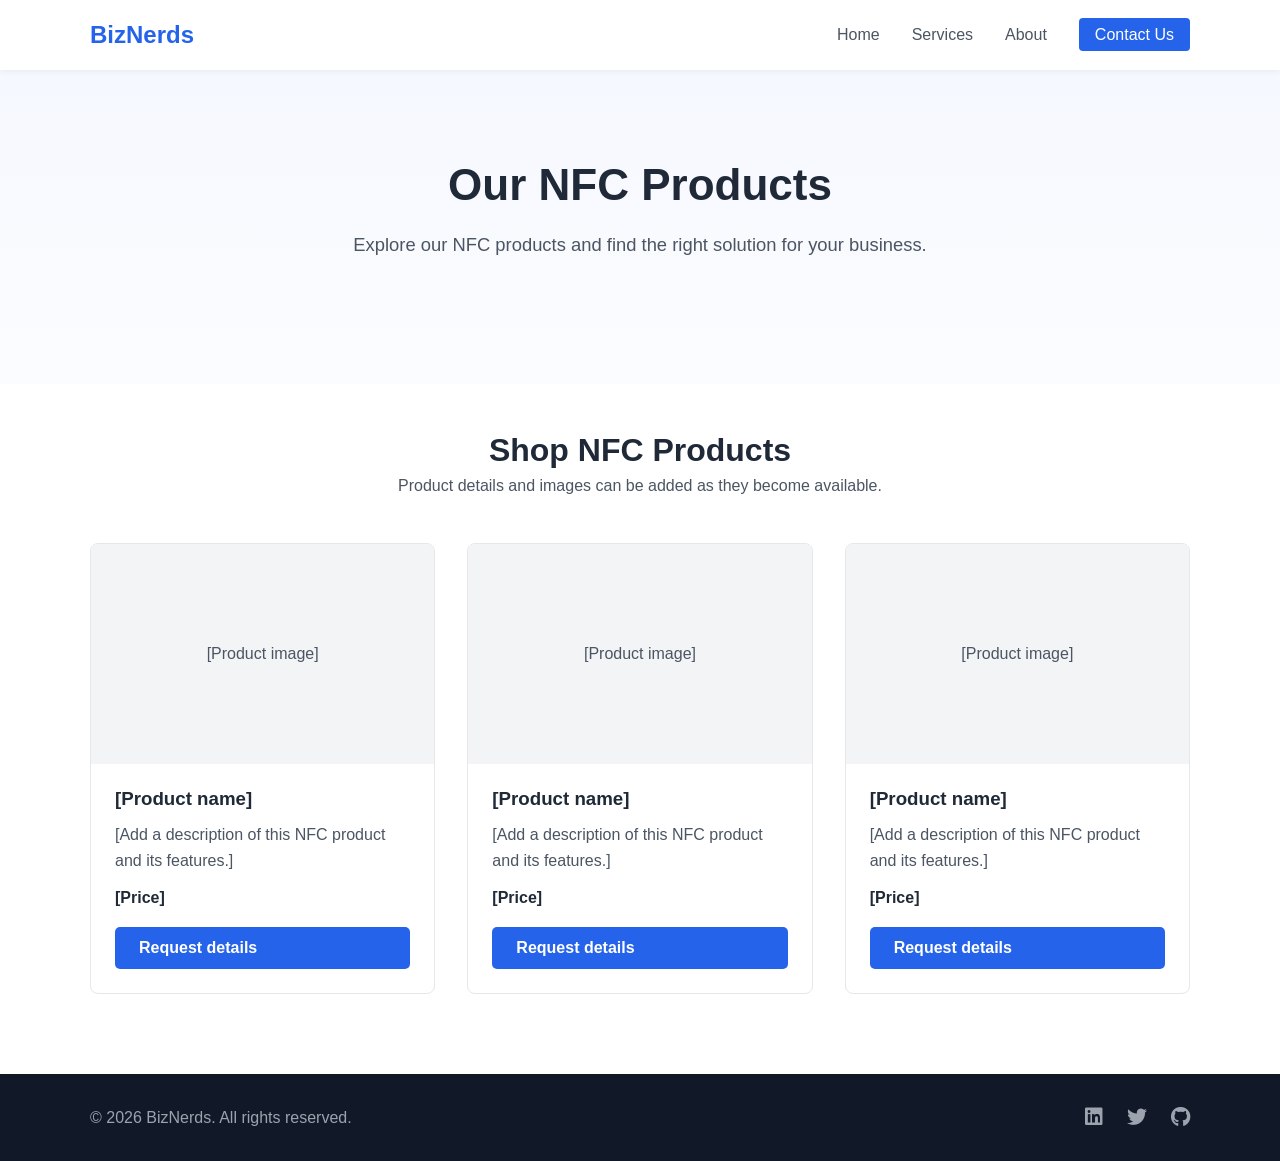
==== products.html @ fc16db20 "Add products page with css and script" ====
<!DOCTYPE html>
<html lang="en">

<head>
    <meta charset="UTF-8">
    <meta name="viewport" content="width=device-width, initial-scale=1.0">
    <title>NFC Products | BizNerds</title>
    <link rel="stylesheet" href="style.css">
    <link rel="stylesheet" href="https://cdnjs.cloudflare.com/ajax/libs/font-awesome/6.4.0/css/all.min.css">
</head>

<body>
    <header id="header">
        <div class="container navbar">
            <a href="index.html" class="logo">BizNerds</a>
            <nav>
                <ul class="nav-links" id="navLinks">
                    <li><a href="index.html#hero">Home</a></li>
                    <li><a href="index.html#services">Services</a></li>
                    <li><a href="index.html#about">About</a></li>
                    <li><a href="index.html#contact" class="btn-nav">Contact Us</a></li>
                </ul>
            </nav>
            <div class="menu-toggle" id="mobileMenu">
                <i class="fa-solid fa-bars"></i>
            </div>
        </div>
    </header>

    <main>
        <section class="hero">
            <div class="container hero-content">
                <h1>Our NFC Products</h1>
                <p>Explore our NFC products and find the right solution for your business.</p>
            </div>
        </section>

        <section class="section products-section">
            <div class="container">
                <div class="section-title">
                    <h2>Shop NFC Products</h2>
                    <p>Product details and images can be added as they become available.</p>
                </div>
                <div class="products-grid">
                    <article class="product-card">
                        <div class="product-image-placeholder" role="img" aria-label="Product image placeholder">
                            [Product image]
                        </div>
                        <div class="product-details">
                            <h3>[Product name]</h3>
                            <p>[Add a description of this NFC product and its features.]</p>
                            <div class="product-price">[Price]</div>
                            <a href="index.html#contact" class="btn btn-primary btn-block">Request details</a>
                        </div>
                    </article>
                    <article class="product-card">
                        <div class="product-image-placeholder" role="img" aria-label="Product image placeholder">
                            [Product image]
                        </div>
                        <div class="product-details">
                            <h3>[Product name]</h3>
                            <p>[Add a description of this NFC product and its features.]</p>
                            <div class="product-price">[Price]</div>
                            <a href="index.html#contact" class="btn btn-primary btn-block">Request details</a>
                        </div>
                    </article>
                    <article class="product-card">
                        <div class="product-image-placeholder" role="img" aria-label="Product image placeholder">
                            [Product image]
                        </div>
                        <div class="product-details">
                            <h3>[Product name]</h3>
                            <p>[Add a description of this NFC product and its features.]</p>
                            <div class="product-price">[Price]</div>
                            <a href="index.html#contact" class="btn btn-primary btn-block">Request details</a>
                        </div>
                    </article>
                </div>
            </div>
        </section>
    </main>

    <footer>
        <div class="container footer-content">
            <p>&copy; 2026 BizNerds. All rights reserved.</p>
            <div class="social-links">
                <a href="#" aria-label="LinkedIn"><i class="fa-brands fa-linkedin"></i></a>
                <a href="#" aria-label="Twitter"><i class="fa-brands fa-twitter"></i></a>
                <a href="#" aria-label="GitHub"><i class="fa-brands fa-github"></i></a>
            </div>
        </div>
    </footer>

    <script src="script.js"></script>
</body>

</html>
---- style.css ----
/* CSS Reset & Variables */
* {
    margin: 0;
    padding: 0;
    box-sizing: border-box;
}

:root {
    --primary-color: #2563eb;
    --primary-dark: #1d4ed8;
    --text-color: #1f2937;
    --text-light: #4b5563;
    --bg-color: #ffffff;
    --bg-light: #f3f4f6;
    --border-color: #e5e7eb;
    --transition: all 0.3s ease;
}

html {
    scroll-behavior: smooth;
    font-family: 'Segoe UI', Tahoma, Geneva, Verdana, sans-serif;
    color: var(--text-color);
}

.container {
    width: 90%;
    max-width: 1100px;
    margin: 0 auto;
}

/* Buttons */
.btn {
    display: inline-block;
    padding: 0.75rem 1.5rem;
    border-radius: 5px;
    font-weight: 600;
    text-decoration: none;
    cursor: pointer;
    transition: var(--transition);
    border: none;
}

.btn-primary {
    background-color: var(--primary-color);
    color: #fff;
}

.btn-primary:hover {
    background-color: var(--primary-dark);
}

.btn-secondary {
    background-color: transparent;
    color: var(--primary-color);
    border: 2px solid var(--primary-color);
}

.btn-secondary:hover {
    background-color: var(--primary-color);
    color: #fff;
}

.btn-block {
    width: 100%;
}

/* Header & Navbar */
header {
    background-color: var(--bg-color);
    box-shadow: 0 2px 5px rgba(0,0,0,0.05);
    position: fixed;
    top: 0;
    left: 0;
    width: 100%;
    z-index: 1000;
}

.navbar {
    display: flex;
    justify-content: space-between;
    align-items: center;
    height: 70px;
}

.logo {
    font-size: 1.5rem;
    font-weight: bold;
    color: var(--primary-color);
    text-decoration: none;
}

.nav-links {
    display: flex;
    list-style: none;
    align-items: center;
    gap: 2rem;
}

.nav-links a {
    text-decoration: none;
    color: var(--text-light);
    font-weight: 500;
    transition: var(--transition);
}

.nav-links a:hover {
    color: var(--primary-color);
}

.btn-nav {
    background-color: var(--primary-color);
    color: white !important;
    padding: 0.5rem 1rem;
    border-radius: 4px;
}

.btn-nav:hover {
    background-color: var(--primary-dark) !important;
}

.menu-toggle {
    display: none;
    font-size: 1.5rem;
    cursor: pointer;
}

/* Hero Section */
.hero {
    padding: 10rem 0 6rem 0;
    background: linear-gradient(rgba(37, 99, 235, 0.05), rgba(37, 99, 235, 0.02));
    text-align: center;
}

.hero-content h1 {
    font-size: 2.75rem;
    margin-bottom: 1.5rem;
    color: var(--text-color);
}

.hero-content p {
    font-size: 1.15rem;
    color: var(--text-light);
    max-width: 650px;
    margin: 0 auto 2rem auto;
}

.hero-btns {
    display: flex;
    gap: 1rem;
    justify-content: center;
}

/* General Sections */
.section {
    padding: 5rem 0;
}

.section-title {
    text-align: center;
    margin-bottom: 3rem;
}

.section-title h2 {
    font-size: 2rem;
    margin-bottom: 0.5rem;
}

.section-title p {
    color: var(--text-light);
}

.bg-light {
    background-color: var(--bg-light);
}

/* Services Grid */
.services-grid {
    display: grid;
    grid-template-columns: repeat(auto-fit, minmax(300px, 1fr));
    gap: 2rem;
}

.service-card {
    background: var(--bg-color);
    padding: 2.5rem 2rem;
    border-radius: 8px;
    border: 1px solid var(--border-color);
    text-align: center;
    transition: var(--transition);
}

.service-card-link {
    display: block;
    color: inherit;
    text-decoration: none;
}

.service-card:hover {
    transform: translateY(-5px);
    box-shadow: 0 10px 20px rgba(0,0,0,0.05);
}

.service-card-link:focus-visible {
    outline: 3px solid var(--primary-color);
    outline-offset: 3px;
}

.service-card i {
    font-size: 2.5rem;
    color: var(--primary-color);
    margin-bottom: 1.5rem;
}

.service-card h3 {
    margin-bottom: 1rem;
}

.service-card p {
    color: var(--text-light);
    line-height: 1.6;
}

/* About Section */
.about-container {
    display: grid;
    grid-template-columns: 1fr 1fr;
    gap: 4rem;
    align-items: center;
}

.about-text h2 {
    margin-bottom: 1.5rem;
}

.about-text p {
    color: var(--text-light);
    line-height: 1.6;
    margin-bottom: 1rem;
}

.image-placeholder {
    width: 100%;
    height: 300px;
    background-color: var(--border-color);
    border-radius: 8px;
    display: flex;
    align-items: center;
    justify-content: center;
    color: var(--text-light);
    font-weight: 500;
}

/* Product Listing */
.products-section {
    padding-top: 3rem;
}

.products-grid {
    display: grid;
    grid-template-columns: repeat(auto-fit, minmax(240px, 1fr));
    gap: 2rem;
}

.product-card {
    overflow: hidden;
    background: var(--bg-color);
    border: 1px solid var(--border-color);
    border-radius: 8px;
}

.product-image-placeholder {
    min-height: 220px;
    padding: 1rem;
    background: var(--bg-light);
    color: var(--text-light);
    display: flex;
    align-items: center;
    justify-content: center;
    text-align: center;
}

.product-details {
    padding: 1.5rem;
}

.product-details h3 {
    margin-bottom: 0.75rem;
}

.product-details p {
    min-height: 3.2em;
    margin-bottom: 1rem;
    color: var(--text-light);
    line-height: 1.6;
}

.product-price {
    margin-bottom: 1.25rem;
    color: var(--text-color);
    font-weight: 600;
}

/* Contact Section */
.contact-wrapper {
    display: grid;
    grid-template-columns: 1fr 1.2fr;
    gap: 4rem;
}

.contact-info h3 {
    margin-bottom: 1.5rem;
}

.contact-info p {
    margin-bottom: 1rem;
    color: var(--text-light);
    display: flex;
    align-items: center;
    gap: 1rem;
}

.contact-info i {
    color: var(--primary-color);
}

.contact-form .form-group {
    margin-bottom: 1.25rem;
}

.contact-form label {
    display: block;
    margin-bottom: 0.5rem;
    font-weight: 500;
}

.contact-form input,
.contact-form textarea {
    width: 100%;
    padding: 0.75rem;
    border: 1px solid var(--border-color);
    border-radius: 4px;
    font-family: inherit;
    outline: none;
    transition: var(--transition);
}

.contact-form input:focus,
.contact-form textarea:focus {
    border-color: var(--primary-color);
}

.form-status {
    margin-top: 1rem;
    font-weight: 500;
}

/* Footer */
footer {
    background-color: #111827;
    color: #9ca3af;
    padding: 2rem 0;
}

.footer-content {
    display: flex;
    justify-content: space-between;
    align-items: center;
}

.social-links {
    display: flex;
    gap: 1.5rem;
}

.social-links a {
    color: #9ca3af;
    font-size: 1.25rem;
    transition: var(--transition);
}

.social-links a:hover {
    color: #ffffff;
}

/* Responsive Styles */
@media (max-width: 768px) {
    .nav-links {
        display: none;
        flex-direction: column;
        position: absolute;
        top: 70px;
        left: 0;
        width: 100%;
        background-color: var(--bg-color);
        padding: 1.5rem 0;
        box-shadow: 0 5px 10px rgba(0,0,0,0.05);
        gap: 1rem;
    }

    .nav-links.active {
        display: flex;
    }

    .menu-toggle {
        display: block;
    }

    .hero-content h1 {
        font-size: 2rem;
    }

    .about-container,
    .contact-wrapper {
        grid-template-columns: 1fr;
        gap: 2rem;
    }

    .footer-content {
        flex-direction: column;
        gap: 1rem;
        text-align: center;
    }
}
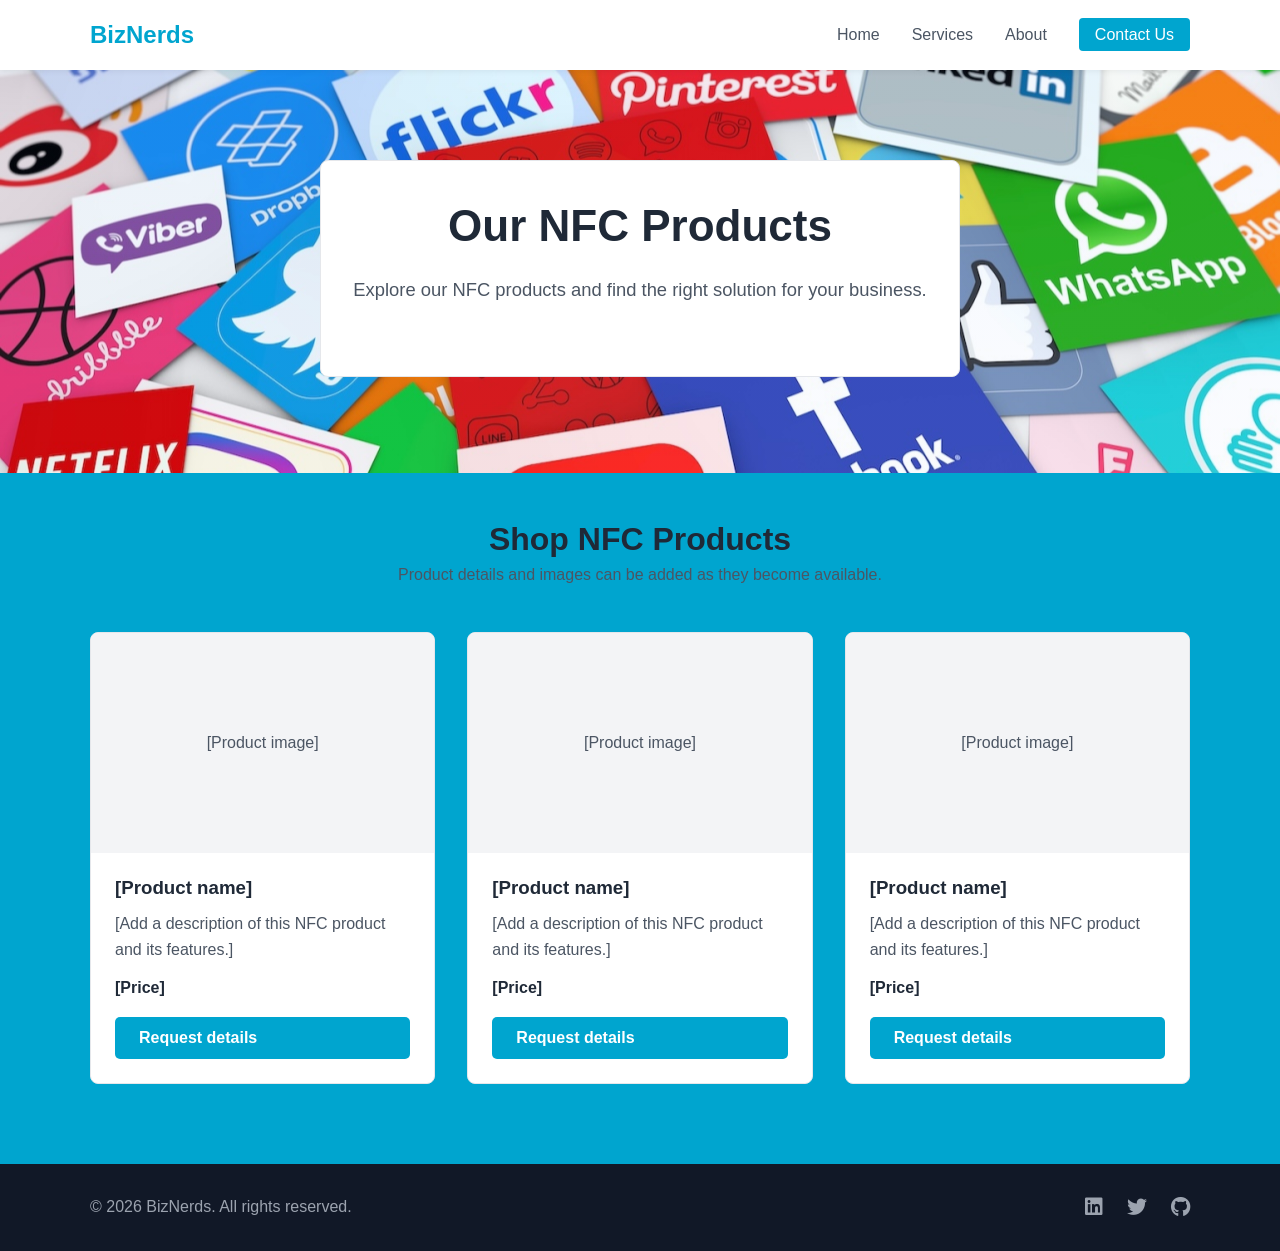
==== commit 5453deed: "Change title and add card to products page" ====
--- a/products.html
+++ b/products.html
@@ -29,7 +29,7 @@
 
     <main>
         <section class="hero">
-            <div class="container hero-content">
+            <div class="service-card hero-content">
                 <h1>Our NFC Products</h1>
                 <p>Explore our NFC products and find the right solution for your business.</p>
             </div>
--- a/style.css
+++ b/style.css
@@ -6,13 +6,32 @@
 }
 
 :root {
-    --primary-color: #2563eb;
-    --primary-dark: #1d4ed8;
+    /* Brand */
+    --primary-color: #00a5cf;
+    --primary-dark: #004e64;
+
+    /* Text */
     --text-color: #1f2937;
     --text-light: #4b5563;
+
+    /* Surfaces and borders */
     --bg-color: #ffffff;
     --bg-light: #f3f4f6;
     --border-color: #e5e7eb;
+
+    /* Section and footer colors */
+    --accent-bg-color: #009687;
+    --section-bg-color: #00a5cf;
+    --footer-bg-color: #111827;
+    --footer-text-color: #9ca3af;
+    --white-color: var(--bg-color);
+
+    /* Overlays and shadows */
+    --hero-overlay-start: rgba(37, 99, 235, 0.05);
+    --hero-overlay-end: rgba(37, 99, 235, 0.02);
+    --shadow-color: rgba(0, 0, 0, 0.05);
+
+    /* Shared effects */
     --transition: all 0.3s ease;
 }
 
@@ -42,7 +61,7 @@
 
 .btn-primary {
     background-color: var(--primary-color);
-    color: #fff;
+    color: var(--white-color);
 }
 
 .btn-primary:hover {
@@ -57,7 +76,7 @@
 
 .btn-secondary:hover {
     background-color: var(--primary-color);
-    color: #fff;
+    color: var(--white-color);
 }
 
 .btn-block {
@@ -67,7 +86,7 @@
 /* Header & Navbar */
 header {
     background-color: var(--bg-color);
-    box-shadow: 0 2px 5px rgba(0,0,0,0.05);
+    box-shadow: 0 2px 5px var(--shadow-color);
     position: fixed;
     top: 0;
     left: 0;
@@ -109,7 +128,7 @@
 
 .btn-nav {
     background-color: var(--primary-color);
-    color: white !important;
+    color: var(--white-color) !important;
     padding: 0.5rem 1rem;
     border-radius: 4px;
 }
@@ -126,9 +145,19 @@
 
 /* Hero Section */
 .hero {
+    background-color: var(--accent-bg-color);
     padding: 10rem 0 6rem 0;
-    background: linear-gradient(rgba(37, 99, 235, 0.05), rgba(37, 99, 235, 0.02));
+    background-image: linear-gradient(var(--hero-overlay-start), var(--hero-overlay-end)), url("img/hero-bg.jpg");
+    background-position: center;
+    background-size: cover;
+    background-repeat: no-repeat;
     text-align: center;
+}
+
+.hero-content {
+    width: fit-content;
+    max-width: calc(100% - 2rem);
+    margin: 0 auto;
 }
 
 .hero-content h1 {
@@ -153,6 +182,7 @@
 /* General Sections */
 .section {
     padding: 5rem 0;
+    background-color: var(--section-bg-color);
 }
 
 .section-title {
@@ -170,7 +200,7 @@
 }
 
 .bg-light {
-    background-color: var(--bg-light);
+    background-color: var(--accent-bg-color);
 }
 
 /* Services Grid */
@@ -197,7 +227,7 @@
 
 .service-card:hover {
     transform: translateY(-5px);
-    box-shadow: 0 10px 20px rgba(0,0,0,0.05);
+    box-shadow: 0 10px 20px var(--shadow-color);
 }
 
 .service-card-link:focus-visible {
@@ -218,6 +248,13 @@
 .service-card p {
     color: var(--text-light);
     line-height: 1.6;
+}
+
+.service-image {
+    width: 100%;
+    height: auto;
+    border-radius: 8px;
+    margin-top: 1rem;
 }
 
 /* About Section */
@@ -238,16 +275,10 @@
     margin-bottom: 1rem;
 }
 
-.image-placeholder {
+.about-image img {
+    border-radius: 25px;
     width: 100%;
-    height: 300px;
-    background-color: var(--border-color);
-    border-radius: 8px;
-    display: flex;
-    align-items: center;
-    justify-content: center;
-    color: var(--text-light);
-    font-weight: 500;
+    height: 100%;
 }
 
 /* Product Listing */
@@ -301,7 +332,7 @@
 }
 
 /* Contact Section */
-.contact-wrapper {
+.contact-container {
     display: grid;
     grid-template-columns: 1fr 1.2fr;
     gap: 4rem;
@@ -356,8 +387,8 @@
 
 /* Footer */
 footer {
-    background-color: #111827;
-    color: #9ca3af;
+    background-color: var(--footer-bg-color);
+    color: var(--footer-text-color);
     padding: 2rem 0;
 }
 
@@ -373,13 +404,13 @@
 }
 
 .social-links a {
-    color: #9ca3af;
+    color: var(--footer-text-color);
     font-size: 1.25rem;
     transition: var(--transition);
 }
 
 .social-links a:hover {
-    color: #ffffff;
+    color: var(--white-color);
 }
 
 /* Responsive Styles */
@@ -391,9 +422,9 @@
         top: 70px;
         left: 0;
         width: 100%;
-        background-color: var(--bg-color);
+        background-color: var(--accent-bg-color);
         padding: 1.5rem 0;
-        box-shadow: 0 5px 10px rgba(0,0,0,0.05);
+        box-shadow: 0 5px 10px var(--shadow-color);
         gap: 1rem;
     }
 
@@ -410,7 +441,7 @@
     }
 
     .about-container,
-    .contact-wrapper {
+    .contact-container {
         grid-template-columns: 1fr;
         gap: 2rem;
     }
